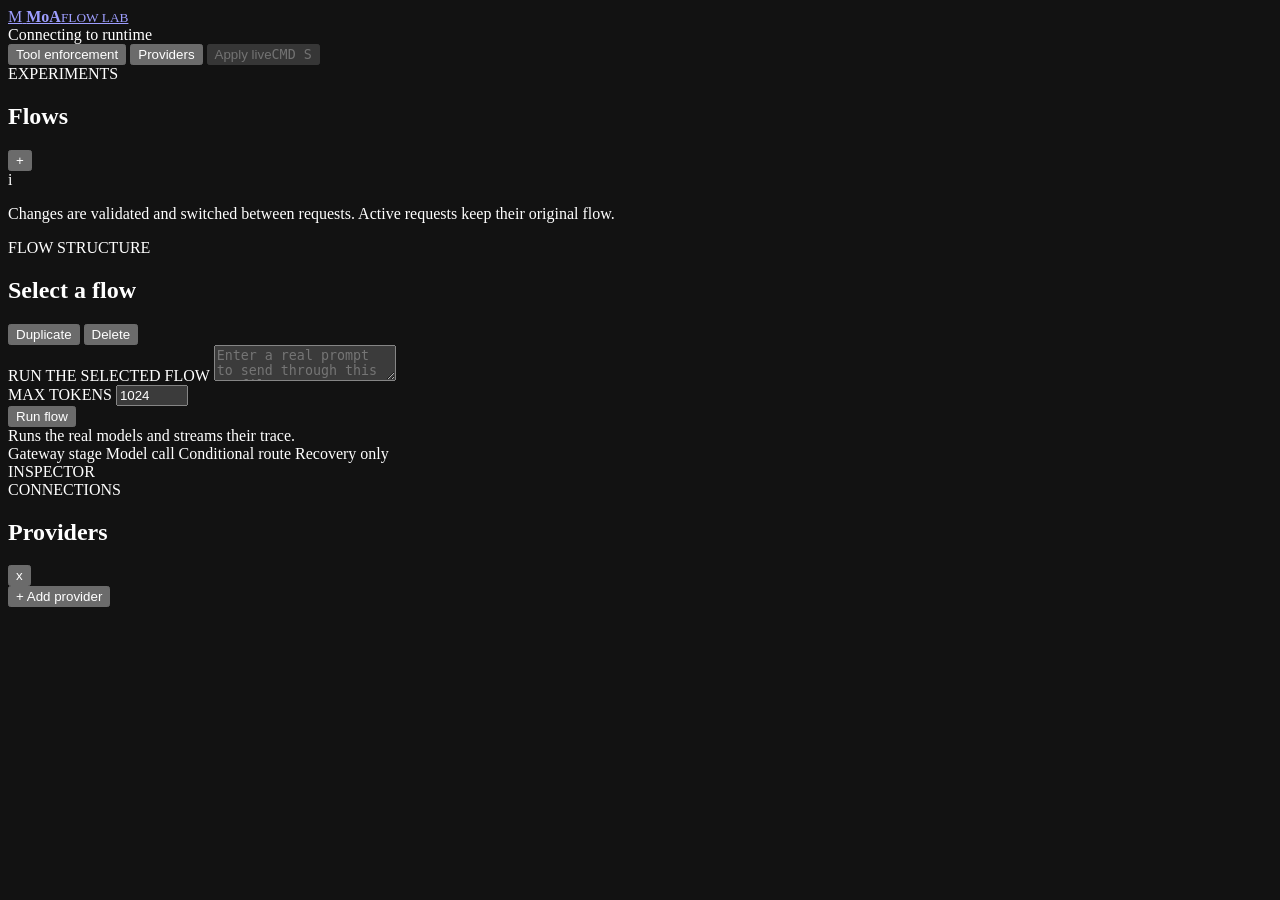
==== src/moa_gateway/static/index.html @ 44f83b5c "feat(gateway): add live flow lab and runtime simulation Add unauthenticated flow configuration, atom" ====
<!doctype html>
<html lang="en">
<head>
  <meta charset="utf-8">
  <meta name="viewport" content="width=device-width, initial-scale=1">
  <meta name="color-scheme" content="dark">
  <title>MoA Flow Lab</title>
  <link rel="stylesheet" href="/assets/styles.css">
</head>
<body>
  <div class="shell">
    <header class="topbar">
      <a class="brand" href="/" aria-label="MoA Flow Lab">
        <span class="brand-mark">M</span>
        <span><strong>MoA</strong><small>FLOW LAB</small></span>
      </a>
      <div class="runtime-state">
        <span class="pulse"></span>
        <span id="runtime-label">Connecting to runtime</span>
      </div>
      <div class="top-actions">
        <button class="button ghost" id="policy-button" type="button">Tool enforcement</button>
        <button class="button ghost" id="providers-button" type="button">Providers</button>
        <button class="button primary" id="apply-button" type="button" disabled>
          <span>Apply live</span><kbd>CMD S</kbd>
        </button>
      </div>
    </header>

    <main class="studio">
      <aside class="flow-sidebar">
        <div class="section-heading">
          <div><span class="eyebrow">EXPERIMENTS</span><h2>Flows</h2></div>
          <button class="icon-button" id="add-flow" type="button" title="Add flow">+</button>
        </div>
        <div id="flow-list" class="flow-list"></div>
        <div class="sidebar-note">
          <span class="note-icon">i</span>
          <p>Changes are validated and switched between requests. Active requests keep their original flow.</p>
        </div>
      </aside>

      <section class="workspace">
        <div class="workspace-heading">
          <div>
            <span class="eyebrow" id="flow-strategy">FLOW STRUCTURE</span>
            <h1 id="flow-title">Select a flow</h1>
          </div>
          <div class="workspace-actions">
            <button class="button text" id="duplicate-flow" type="button">Duplicate</button>
            <button class="button danger-text" id="delete-flow" type="button">Delete</button>
          </div>
        </div>
        <div class="simulation-console">
          <div class="simulation-input-wrap">
            <label for="simulation-input">RUN THE SELECTED FLOW</label>
            <textarea id="simulation-input" rows="2" placeholder="Enter a real prompt to send through this profile..."></textarea>
          </div>
          <div class="simulation-budget">
            <label for="simulation-max-tokens">MAX TOKENS</label>
            <input id="simulation-max-tokens" type="number" min="1" max="65536" value="1024">
          </div>
          <button class="button run-button" id="run-simulation" type="button">Run flow</button>
          <div class="simulation-status" id="simulation-status">
            <span class="run-status-dot"></span><span>Runs the real models and streams their trace.</span>
          </div>
        </div>
        <div class="canvas-wrap">
          <div class="canvas-grid"></div>
          <div id="flow-canvas" class="flow-canvas"></div>
        </div>
        <div class="legend">
          <span><i class="dot system"></i>Gateway stage</span>
          <span><i class="dot contributor"></i>Model call</span>
          <span><i class="dot dispatch"></i>Conditional route</span>
          <span><i class="dot recovery"></i>Recovery only</span>
        </div>
      </section>

      <aside class="inspector">
        <div class="inspector-heading"><span class="eyebrow">INSPECTOR</span><span id="dirty-label"></span></div>
        <div id="inspector-content"></div>
      </aside>
    </main>
  </div>

  <div class="drawer-backdrop" id="drawer-backdrop" hidden></div>
  <aside class="provider-drawer" id="provider-drawer" aria-hidden="true">
    <div class="drawer-heading">
      <div><span class="eyebrow">CONNECTIONS</span><h2>Providers</h2></div>
      <button class="icon-button" id="close-providers" type="button" aria-label="Close">x</button>
    </div>
    <div id="provider-list" class="provider-list"></div>
    <button class="button add-provider" id="add-provider" type="button">+ Add provider</button>
  </aside>

  <div class="toast" id="toast" role="status" aria-live="polite"></div>
  <datalist id="model-options"></datalist>
  <script src="/assets/app.js" defer></script>
</body>
</html>
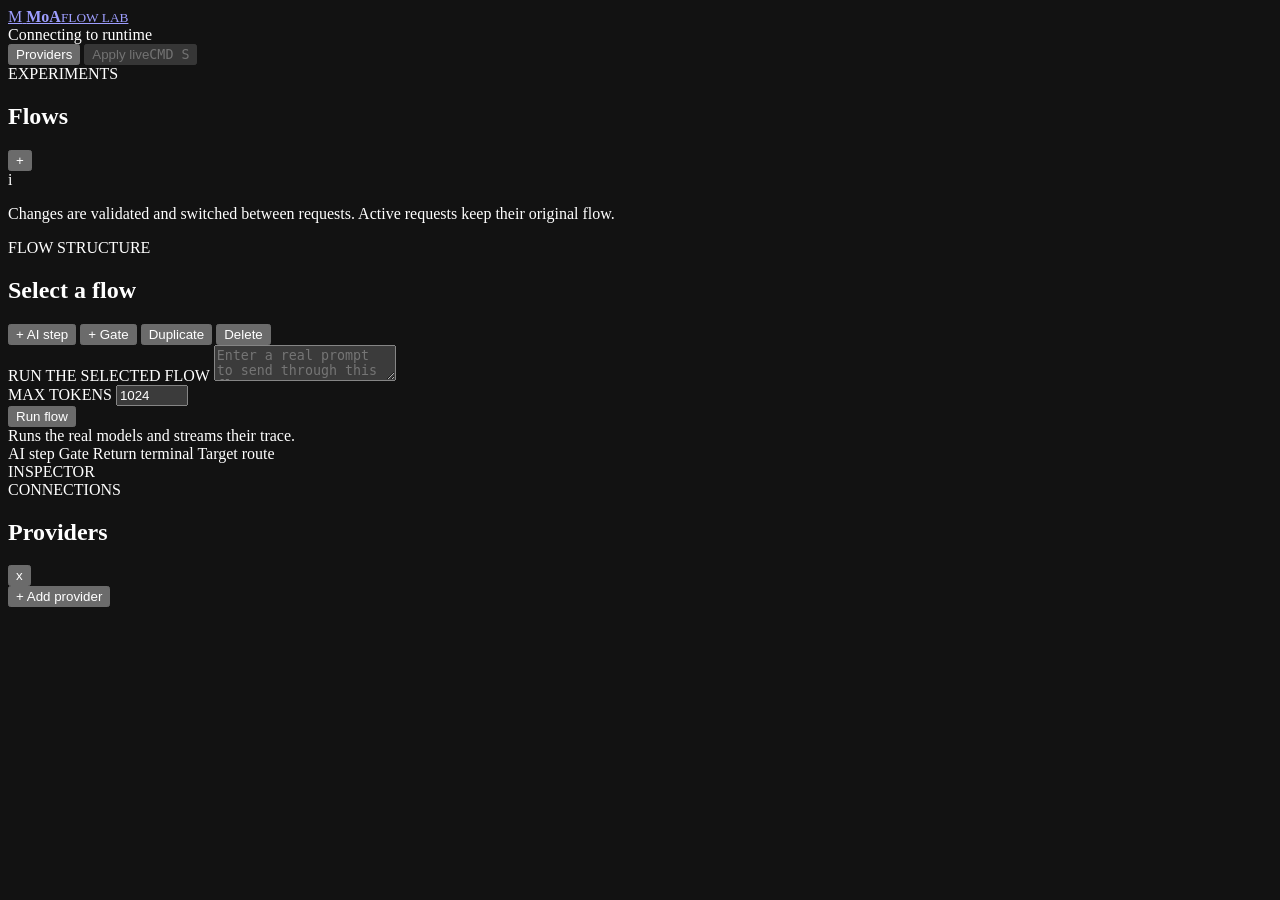
==== commit c24cd714: "feat(gateway): execute configurable v2 flow graphs" ====
--- a/src/moa_gateway/static/index.html
+++ b/src/moa_gateway/static/index.html
@@ -19,7 +19,6 @@
         <span id="runtime-label">Connecting to runtime</span>
       </div>
       <div class="top-actions">
-        <button class="button ghost" id="policy-button" type="button">Tool enforcement</button>
         <button class="button ghost" id="providers-button" type="button">Providers</button>
         <button class="button primary" id="apply-button" type="button" disabled>
           <span>Apply live</span><kbd>CMD S</kbd>
@@ -43,10 +42,12 @@
       <section class="workspace">
         <div class="workspace-heading">
           <div>
-            <span class="eyebrow" id="flow-strategy">FLOW STRUCTURE</span>
+            <span class="eyebrow" id="flow-structure">FLOW STRUCTURE</span>
             <h1 id="flow-title">Select a flow</h1>
           </div>
           <div class="workspace-actions">
+            <button class="button step-action" id="add-ai-step" type="button">+ AI step</button>
+            <button class="button step-action" id="add-gate-step" type="button">+ Gate</button>
             <button class="button text" id="duplicate-flow" type="button">Duplicate</button>
             <button class="button danger-text" id="delete-flow" type="button">Delete</button>
           </div>
@@ -54,7 +55,7 @@
         <div class="simulation-console">
           <div class="simulation-input-wrap">
             <label for="simulation-input">RUN THE SELECTED FLOW</label>
-            <textarea id="simulation-input" rows="2" placeholder="Enter a real prompt to send through this profile..."></textarea>
+            <textarea id="simulation-input" rows="2" placeholder="Enter a real prompt to send through this flow..."></textarea>
           </div>
           <div class="simulation-budget">
             <label for="simulation-max-tokens">MAX TOKENS</label>
@@ -70,10 +71,10 @@
           <div id="flow-canvas" class="flow-canvas"></div>
         </div>
         <div class="legend">
-          <span><i class="dot system"></i>Gateway stage</span>
-          <span><i class="dot contributor"></i>Model call</span>
-          <span><i class="dot dispatch"></i>Conditional route</span>
-          <span><i class="dot recovery"></i>Recovery only</span>
+          <span><i class="dot ai"></i>AI step</span>
+          <span><i class="dot gate"></i>Gate</span>
+          <span><i class="dot return"></i>Return terminal</span>
+          <span><i class="route-line"></i>Target route</span>
         </div>
       </section>
 
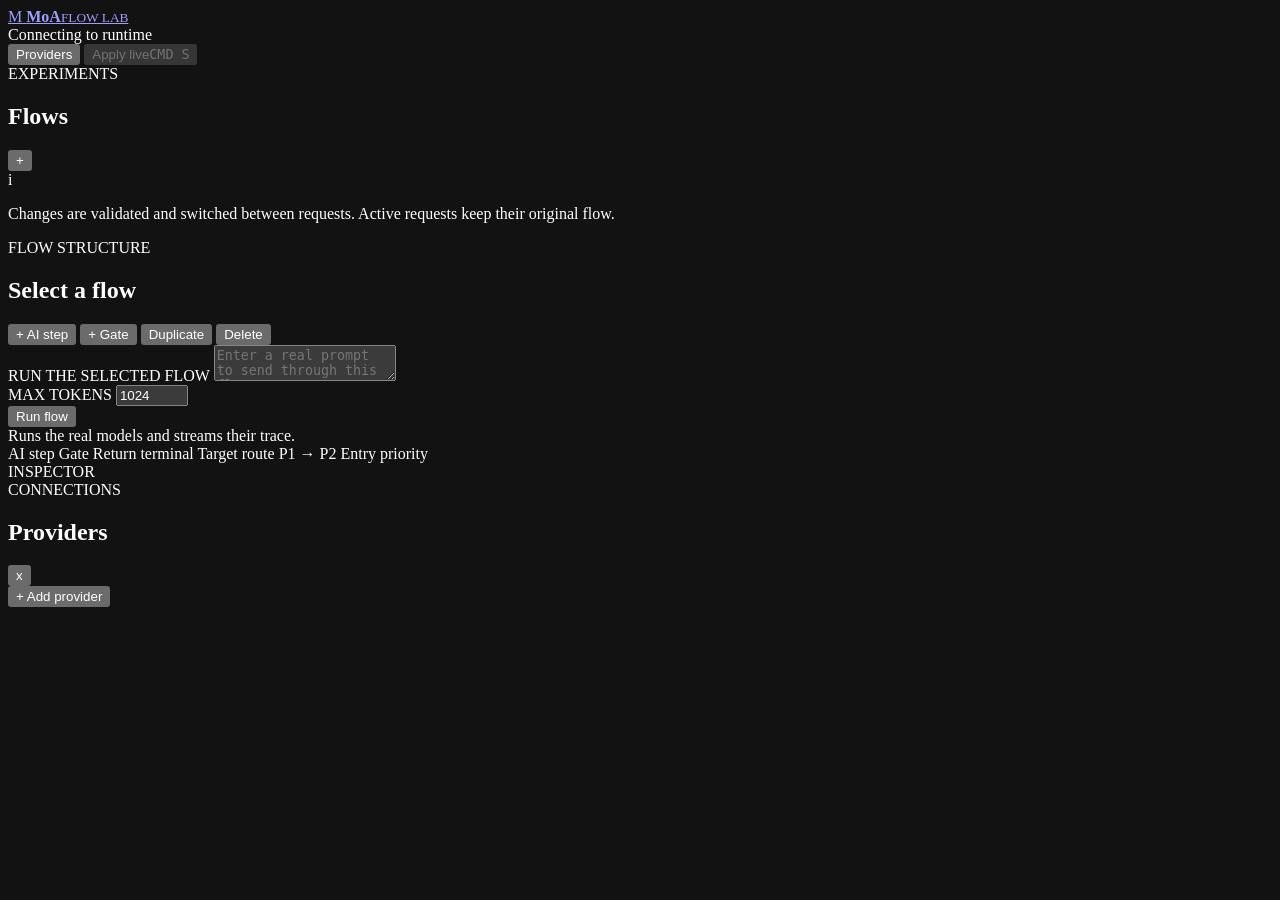
==== commit 8f2373eb: "feat(gateway): enforce skills and specialize councils" ====
--- a/src/moa_gateway/static/index.html
+++ b/src/moa_gateway/static/index.html
@@ -75,6 +75,7 @@
           <span><i class="dot gate"></i>Gate</span>
           <span><i class="dot return"></i>Return terminal</span>
           <span><i class="route-line"></i>Target route</span>
+          <span>P1 &rarr; P2 Entry priority</span>
         </div>
       </section>
 
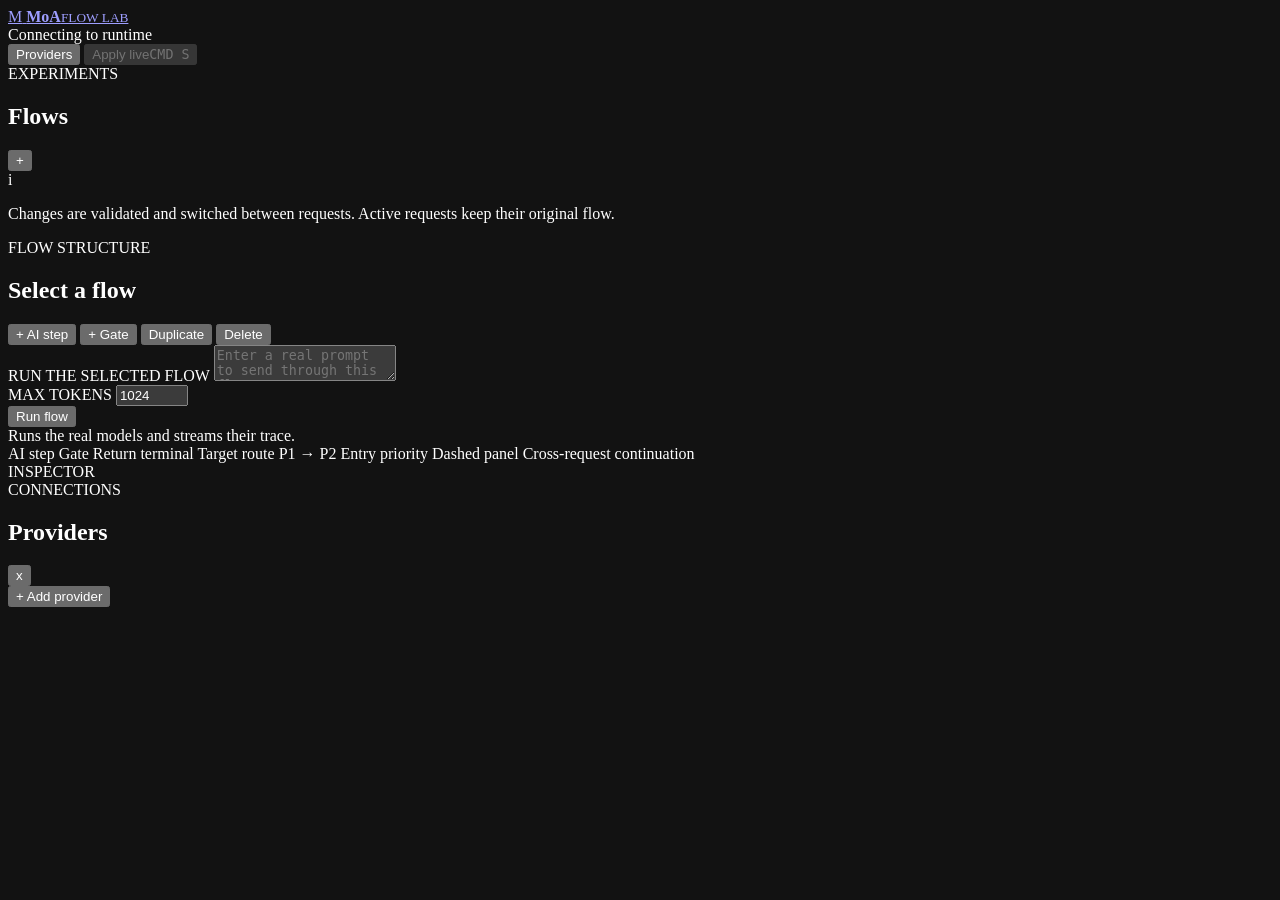
==== commit 3196b608: "fix(gateway): harden skill reinforcement workflow" ====
--- a/src/moa_gateway/static/index.html
+++ b/src/moa_gateway/static/index.html
@@ -76,6 +76,7 @@
           <span><i class="dot return"></i>Return terminal</span>
           <span><i class="route-line"></i>Target route</span>
           <span>P1 &rarr; P2 Entry priority</span>
+          <span>Dashed panel Cross-request continuation</span>
         </div>
       </section>
 
